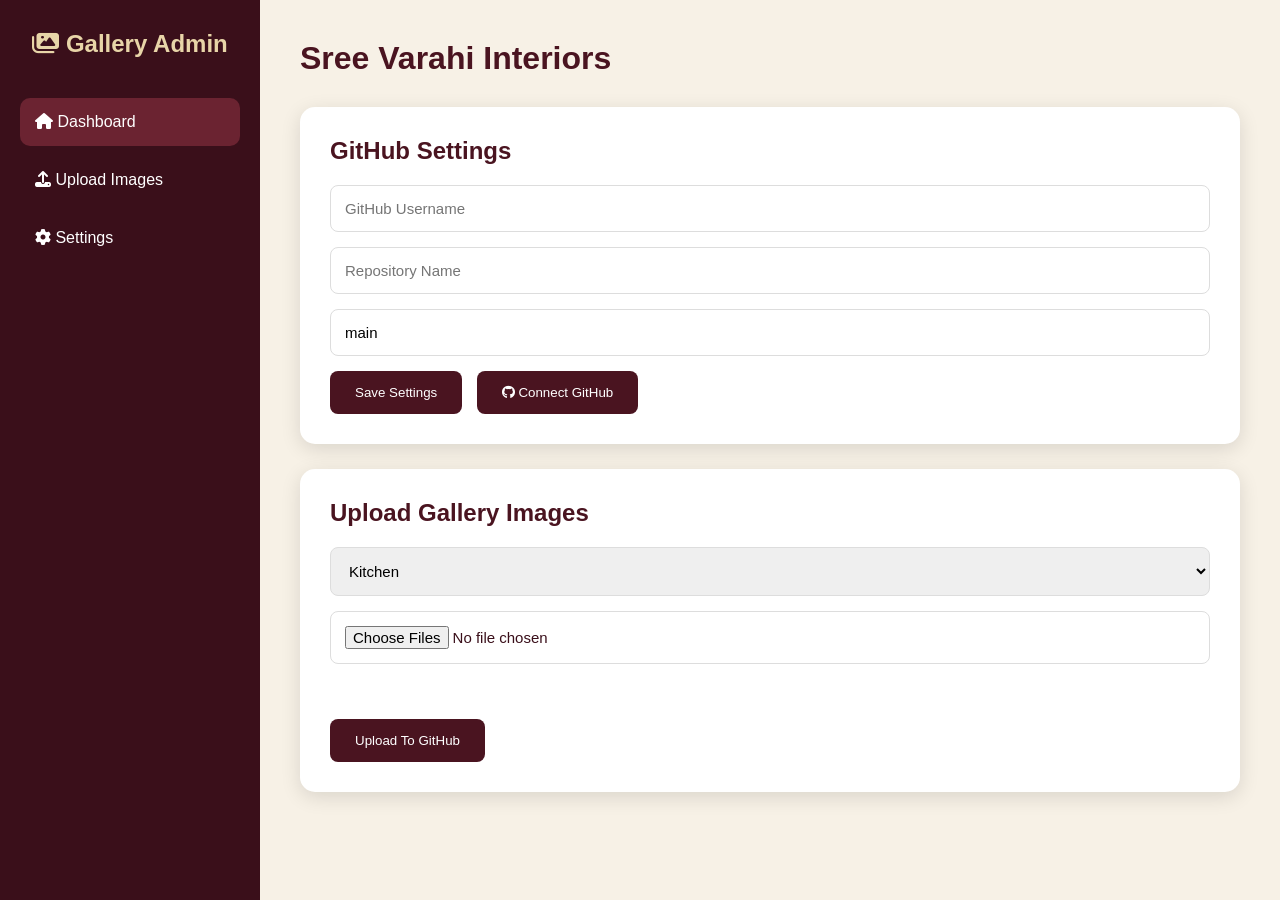
==== admin/index.html @ 1f7a3a63 "Add files via upload" ====
<!DOCTYPE html>
<html lang="en">

<head>

<meta charset="UTF-8">

<meta name="viewport" content="width=device-width, initial-scale=1.0">

<title>Sree Varahi Gallery Admin</title>

<link rel="stylesheet" href="style.css">

<link 
href="https://cdnjs.cloudflare.com/ajax/libs/font-awesome/6.6.0/css/all.min.css"
rel="stylesheet">

</head>


<body>


<div class="dashboard">


<!-- SIDEBAR -->

<aside class="sidebar">


<h2>
<i class="fa-solid fa-images"></i>
Gallery Admin
</h2>


<ul>

<li class="active">
<i class="fa-solid fa-house"></i>
Dashboard
</li>


<li>
<i class="fa-solid fa-upload"></i>
Upload Images
</li>


<li>
<i class="fa-solid fa-gear"></i>
Settings
</li>


</ul>


</aside>



<!-- MAIN CONTENT -->

<main class="content">


<h1>
Sree Varahi Interiors
</h1>



<!-- SETTINGS -->


<section class="card">


<h2>
GitHub Settings
</h2>


<input 
id="owner"
placeholder="GitHub Username">


<input 
id="repo"
placeholder="Repository Name">


<input 
id="branch"
value="main"
placeholder="Branch">


<button id="saveSettings">

Save Settings

</button>


<button id="githubLogin">

<i class="fab fa-github"></i>

Connect GitHub

</button>


</section>





<!-- UPLOAD -->


<section class="card">


<h2>
Upload Gallery Images
</h2>



<form id="uploadForm">



<select id="projectSelect">

<option value="kitchen">
Kitchen
</option>

<option value="bedroom">
Bedroom
</option>

<option value="hall">
Hall
</option>

<option value="aluminum">
Aluminum
</option>

<option value="artworks">
Artworks
</option>

<option value="elevations">
Elevations
</option>

<option value="false-ceiling">
False Ceiling
</option>

<option value="flooring">
Flooring
</option>

<option value="painting">
Painting
</option>

<option value="steelframe">
Steel Art
</option>


</select>



<input 
type="file"
id="images"
multiple
accept="image/*">



<div id="preview"></div>



<button type="submit">

Upload To GitHub

</button>



</form>


</section>



</main>


</div>





<script src="config.js"></script>

<script src="script.js"></script>


</body>

</html>
---- admin/style.css ----
/* =====================================
   ADMIN DASHBOARD STYLE
===================================== */


*{
    margin:0;
    padding:0;
    box-sizing:border-box;
    font-family:'Poppins',sans-serif;
}


body{

    background:#f7f1e6;

    color:#3a0f1a;

}



/* MAIN LAYOUT */

.dashboard{

    display:flex;

    min-height:100vh;

}



/* SIDEBAR */

.sidebar{

    width:260px;

    background:#3a0f1a;

    color:white;

    padding:30px 20px;

}



.sidebar h2{

    text-align:center;

    margin-bottom:40px;

    color:#e8d5a8;

}



.sidebar ul{

    list-style:none;

}



.sidebar li{

    padding:15px;

    margin-bottom:10px;

    border-radius:10px;

    cursor:pointer;

    transition:.3s;

}



.sidebar li:hover,
.sidebar .active{

    background:#6b2331;

}



/* CONTENT */

.content{

    flex:1;

    padding:40px;

}



.content h1{

    margin-bottom:30px;

    color:#4a1420;

}





/* CARD */

.card{

    background:white;

    padding:30px;

    margin-bottom:25px;

    border-radius:15px;

    box-shadow:0 5px 20px rgba(0,0,0,.12);

}



.card h2{

    margin-bottom:20px;

    color:#4a1420;

}




/* INPUTS */

input,
select{

    width:100%;

    padding:14px;

    margin-bottom:15px;

    border:1px solid #ddd;

    border-radius:8px;

    font-size:15px;

}




/* BUTTON */

button{

    background:#4a1420;

    color:white;

    border:none;

    padding:14px 25px;

    border-radius:8px;

    cursor:pointer;

    margin-right:10px;

    transition:.3s;

}



button:hover{

    background:#6b2331;

}





/* IMAGE PREVIEW */

#preview{

    display:flex;

    flex-wrap:wrap;

    gap:15px;

    margin:20px 0;

}



#preview img{

    width:120px;

    height:100px;

    object-fit:cover;

    border-radius:10px;

}





/* MOBILE */

@media(max-width:768px){


.dashboard{

    flex-direction:column;

}



.sidebar{

    width:100%;

}



.content{

    padding:20px;

}



}
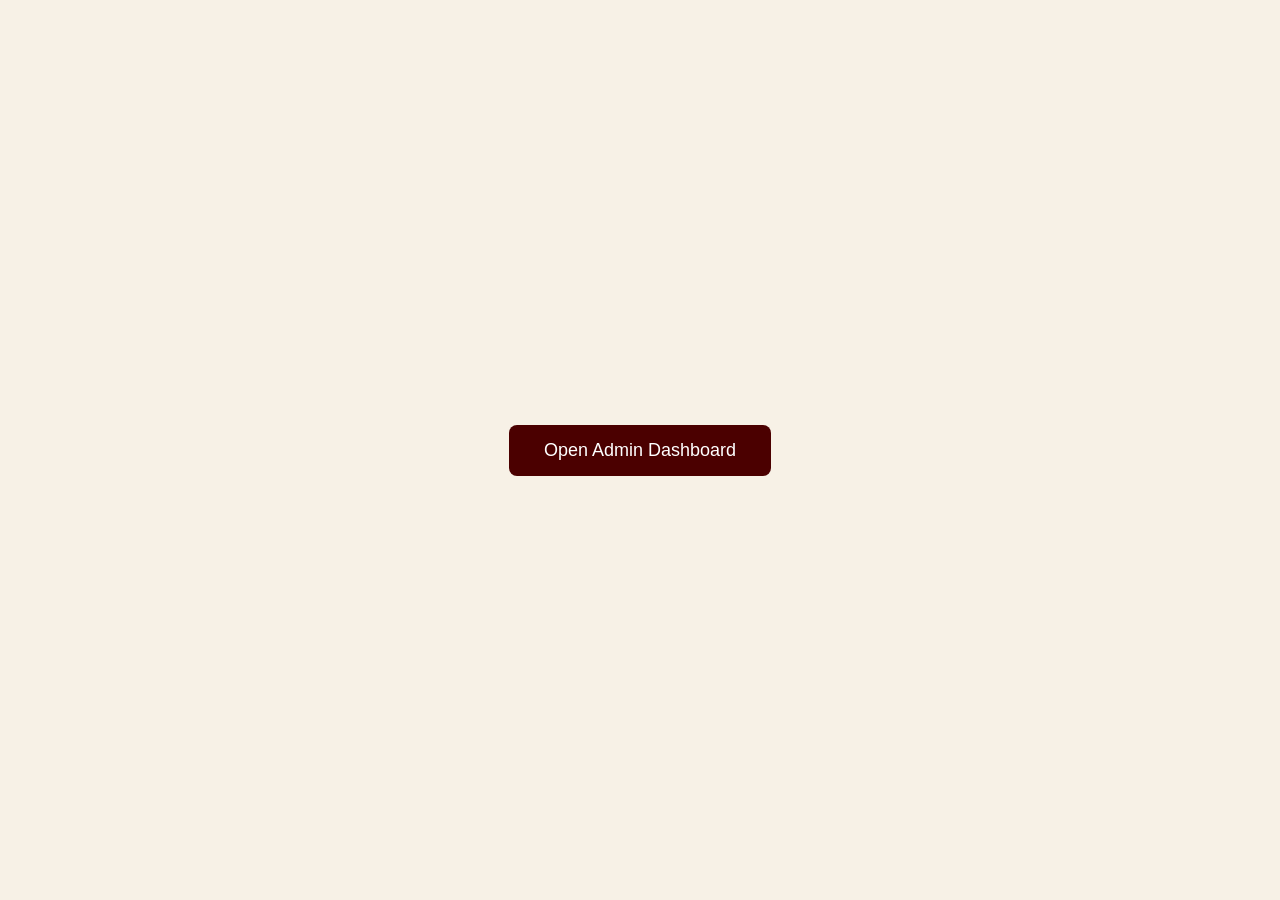
==== commit 560526ae: "Add files via upload" ====
--- a/admin/index.html
+++ b/admin/index.html
@@ -1,231 +1,49 @@
 <!DOCTYPE html>
 <html lang="en">
+<head>
+    <meta charset="UTF-8">
+    <meta name="viewport" content="width=device-width, initial-scale=1.0">
+    <title>Sree Varahi Interiors</title>
 
-<head>
+    <style>
+        body {
+            height: 100vh;
+            margin: 0;
+            display: flex;
+            justify-content: center;
+            align-items: center;
+            background: #f7f1e6;
+            font-family: Arial, sans-serif;
+        }
 
-<meta charset="UTF-8">
+        button {
+            padding: 15px 35px;
+            font-size: 18px;
+            border: none;
+            border-radius: 8px;
+            background: #4b0000;
+            color: white;
+            cursor: pointer;
+        }
 
-<meta name="viewport" content="width=device-width, initial-scale=1.0">
-
-<title>Sree Varahi Gallery Admin</title>
-
-<link rel="stylesheet" href="style.css">
-
-<link 
-href="https://cdnjs.cloudflare.com/ajax/libs/font-awesome/6.6.0/css/all.min.css"
-rel="stylesheet">
-
+        button:hover {
+            background: #7a1f1f;
+        }
+    </style>
 </head>
-
 
 <body>
 
-
-<div class="dashboard">
+    <button onclick="openAdmin()">
+        Open Admin Dashboard
+    </button>
 
 
-<!-- SIDEBAR -->
-
-<aside class="sidebar">
-
-
-<h2>
-<i class="fa-solid fa-images"></i>
-Gallery Admin
-</h2>
-
-
-<ul>
-
-<li class="active">
-<i class="fa-solid fa-house"></i>
-Dashboard
-</li>
-
-
-<li>
-<i class="fa-solid fa-upload"></i>
-Upload Images
-</li>
-
-
-<li>
-<i class="fa-solid fa-gear"></i>
-Settings
-</li>
-
-
-</ul>
-
-
-</aside>
-
-
-
-<!-- MAIN CONTENT -->
-
-<main class="content">
-
-
-<h1>
-Sree Varahi Interiors
-</h1>
-
-
-
-<!-- SETTINGS -->
-
-
-<section class="card">
-
-
-<h2>
-GitHub Settings
-</h2>
-
-
-<input 
-id="owner"
-placeholder="GitHub Username">
-
-
-<input 
-id="repo"
-placeholder="Repository Name">
-
-
-<input 
-id="branch"
-value="main"
-placeholder="Branch">
-
-
-<button id="saveSettings">
-
-Save Settings
-
-</button>
-
-
-<button id="githubLogin">
-
-<i class="fab fa-github"></i>
-
-Connect GitHub
-
-</button>
-
-
-</section>
-
-
-
-
-
-<!-- UPLOAD -->
-
-
-<section class="card">
-
-
-<h2>
-Upload Gallery Images
-</h2>
-
-
-
-<form id="uploadForm">
-
-
-
-<select id="projectSelect">
-
-<option value="kitchen">
-Kitchen
-</option>
-
-<option value="bedroom">
-Bedroom
-</option>
-
-<option value="hall">
-Hall
-</option>
-
-<option value="aluminum">
-Aluminum
-</option>
-
-<option value="artworks">
-Artworks
-</option>
-
-<option value="elevations">
-Elevations
-</option>
-
-<option value="false-ceiling">
-False Ceiling
-</option>
-
-<option value="flooring">
-Flooring
-</option>
-
-<option value="painting">
-Painting
-</option>
-
-<option value="steelframe">
-Steel Art
-</option>
-
-
-</select>
-
-
-
-<input 
-type="file"
-id="images"
-multiple
-accept="image/*">
-
-
-
-<div id="preview"></div>
-
-
-
-<button type="submit">
-
-Upload To GitHub
-
-</button>
-
-
-
-</form>
-
-
-</section>
-
-
-
-</main>
-
-
-</div>
-
-
-
-
-
-<script src="config.js"></script>
-
-<script src="script.js"></script>
-
+    <script>
+        function openAdmin() {
+            window.location.href = "admin/index.html";
+        }
+    </script>
 
 </body>
-
 </html>
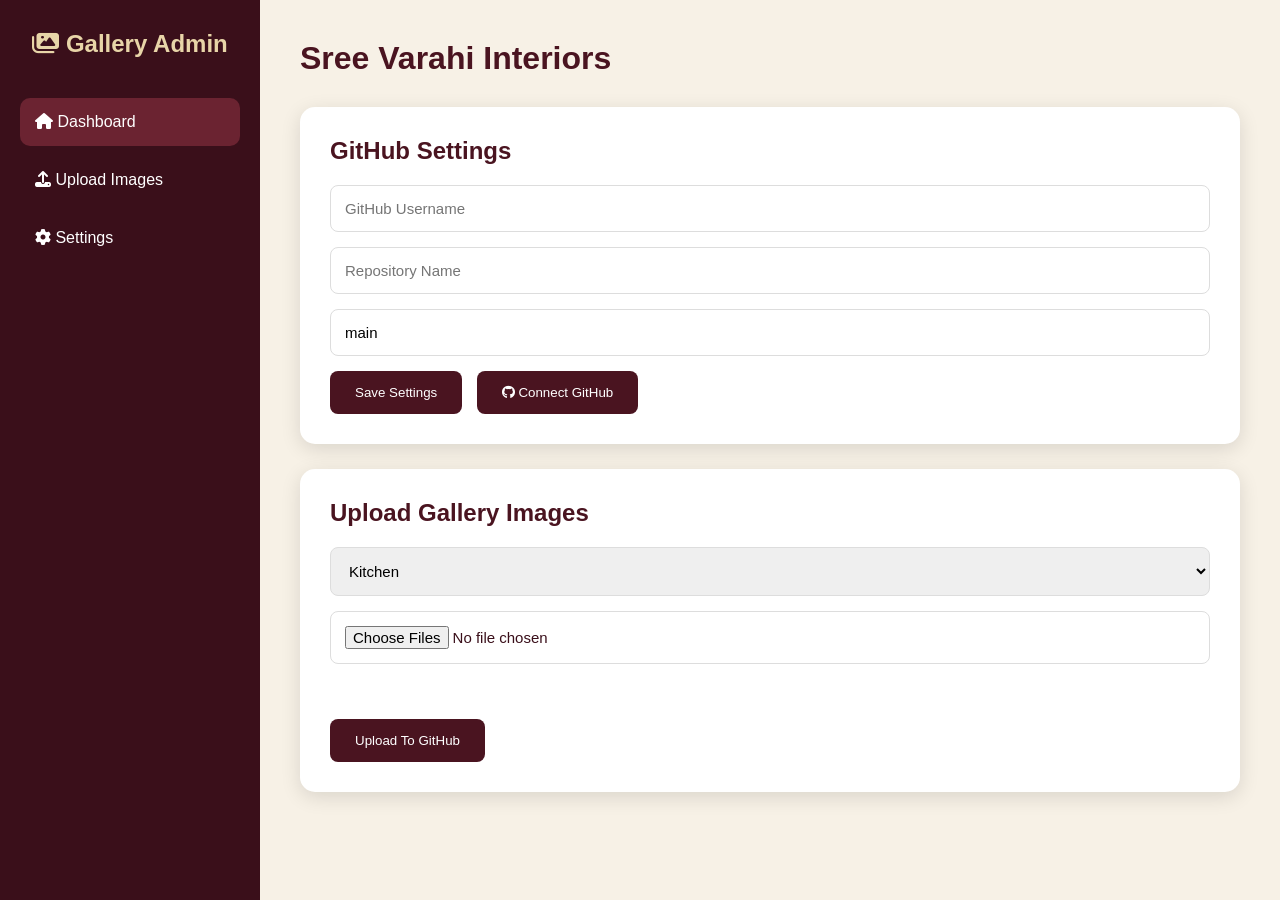
==== commit 33014835: "Revamp admin/index.html with new layout and features Updated the admin page layout and functionality" ====
--- a/admin/index.html
+++ b/admin/index.html
@@ -1,49 +1,231 @@
 <!DOCTYPE html>
 <html lang="en">
+
 <head>
-    <meta charset="UTF-8">
-    <meta name="viewport" content="width=device-width, initial-scale=1.0">
-    <title>Sree Varahi Interiors</title>
-
-    <style>
-        body {
-            height: 100vh;
-            margin: 0;
-            display: flex;
-            justify-content: center;
-            align-items: center;
-            background: #f7f1e6;
-            font-family: Arial, sans-serif;
-        }
-
-        button {
-            padding: 15px 35px;
-            font-size: 18px;
-            border: none;
-            border-radius: 8px;
-            background: #4b0000;
-            color: white;
-            cursor: pointer;
-        }
-
-        button:hover {
-            background: #7a1f1f;
-        }
-    </style>
+
+<meta charset="UTF-8">
+
+<meta name="viewport" content="width=device-width, initial-scale=1.0">
+
+<title>Sree Varahi Gallery Admin</title>
+
+<link rel="stylesheet" href="style.css">
+
+<link 
+href="https://cdnjs.cloudflare.com/ajax/libs/font-awesome/6.6.0/css/all.min.css"
+rel="stylesheet">
+
 </head>
 
+
 <body>
 
-    <button onclick="openAdmin()">
-        Open Admin Dashboard
-    </button>
-
-
-    <script>
-        function openAdmin() {
-            window.location.href = "admin/index.html";
-        }
-    </script>
+
+<div class="dashboard">
+
+
+<!-- SIDEBAR -->
+
+<aside class="sidebar">
+
+
+<h2>
+<i class="fa-solid fa-images"></i>
+Gallery Admin
+</h2>
+
+
+<ul>
+
+<li class="active">
+<i class="fa-solid fa-house"></i>
+Dashboard
+</li>
+
+
+<li>
+<i class="fa-solid fa-upload"></i>
+Upload Images
+</li>
+
+
+<li>
+<i class="fa-solid fa-gear"></i>
+Settings
+</li>
+
+
+</ul>
+
+
+</aside>
+
+
+
+<!-- MAIN CONTENT -->
+
+<main class="content">
+
+
+<h1>
+Sree Varahi Interiors
+</h1>
+
+
+
+<!-- SETTINGS -->
+
+
+<section class="card">
+
+
+<h2>
+GitHub Settings
+</h2>
+
+
+<input 
+id="owner"
+placeholder="GitHub Username">
+
+
+<input 
+id="repo"
+placeholder="Repository Name">
+
+
+<input 
+id="branch"
+value="main"
+placeholder="Branch">
+
+
+<button id="saveSettings">
+
+Save Settings
+
+</button>
+
+
+<button id="githubLogin">
+
+<i class="fab fa-github"></i>
+
+Connect GitHub
+
+</button>
+
+
+</section>
+
+
+
+
+
+<!-- UPLOAD -->
+
+
+<section class="card">
+
+
+<h2>
+Upload Gallery Images
+</h2>
+
+
+
+<form id="uploadForm">
+
+
+
+<select id="projectSelect">
+
+<option value="kitchen">
+Kitchen
+</option>
+
+<option value="bedroom">
+Bedroom
+</option>
+
+<option value="hall">
+Hall
+</option>
+
+<option value="aluminum">
+Aluminum
+</option>
+
+<option value="artworks">
+Artworks
+</option>
+
+<option value="elevations">
+Elevations
+</option>
+
+<option value="false-ceiling">
+False Ceiling
+</option>
+
+<option value="flooring">
+Flooring
+</option>
+
+<option value="painting">
+Painting
+</option>
+
+<option value="steelframe">
+Steel Art
+</option>
+
+
+</select>
+
+
+
+<input 
+type="file"
+id="images"
+multiple
+accept="image/*">
+
+
+
+<div id="preview"></div>
+
+
+
+<button type="submit">
+
+Upload To GitHub
+
+</button>
+
+
+
+</form>
+
+
+</section>
+
+
+
+</main>
+
+
+</div>
+
+
+
+
+
+<script src="admin/config.js"></script>
+
+<script src="admin/script.js"></script>
+
 
 </body>
-</html>+
+</html>
--- a/admin/style.css
+++ b/admin/style.css
@@ -0,0 +1,267 @@
+/* =====================================
+   ADMIN DASHBOARD STYLE
+===================================== */
+
+
+*{
+    margin:0;
+    padding:0;
+    box-sizing:border-box;
+    font-family:'Poppins',sans-serif;
+}
+
+
+body{
+
+    background:#f7f1e6;
+
+    color:#3a0f1a;
+
+}
+
+
+
+/* MAIN LAYOUT */
+
+.dashboard{
+
+    display:flex;
+
+    min-height:100vh;
+
+}
+
+
+
+/* SIDEBAR */
+
+.sidebar{
+
+    width:260px;
+
+    background:#3a0f1a;
+
+    color:white;
+
+    padding:30px 20px;
+
+}
+
+
+
+.sidebar h2{
+
+    text-align:center;
+
+    margin-bottom:40px;
+
+    color:#e8d5a8;
+
+}
+
+
+
+.sidebar ul{
+
+    list-style:none;
+
+}
+
+
+
+.sidebar li{
+
+    padding:15px;
+
+    margin-bottom:10px;
+
+    border-radius:10px;
+
+    cursor:pointer;
+
+    transition:.3s;
+
+}
+
+
+
+.sidebar li:hover,
+.sidebar .active{
+
+    background:#6b2331;
+
+}
+
+
+
+/* CONTENT */
+
+.content{
+
+    flex:1;
+
+    padding:40px;
+
+}
+
+
+
+.content h1{
+
+    margin-bottom:30px;
+
+    color:#4a1420;
+
+}
+
+
+
+
+
+/* CARD */
+
+.card{
+
+    background:white;
+
+    padding:30px;
+
+    margin-bottom:25px;
+
+    border-radius:15px;
+
+    box-shadow:0 5px 20px rgba(0,0,0,.12);
+
+}
+
+
+
+.card h2{
+
+    margin-bottom:20px;
+
+    color:#4a1420;
+
+}
+
+
+
+
+/* INPUTS */
+
+input,
+select{
+
+    width:100%;
+
+    padding:14px;
+
+    margin-bottom:15px;
+
+    border:1px solid #ddd;
+
+    border-radius:8px;
+
+    font-size:15px;
+
+}
+
+
+
+
+/* BUTTON */
+
+button{
+
+    background:#4a1420;
+
+    color:white;
+
+    border:none;
+
+    padding:14px 25px;
+
+    border-radius:8px;
+
+    cursor:pointer;
+
+    margin-right:10px;
+
+    transition:.3s;
+
+}
+
+
+
+button:hover{
+
+    background:#6b2331;
+
+}
+
+
+
+
+
+/* IMAGE PREVIEW */
+
+#preview{
+
+    display:flex;
+
+    flex-wrap:wrap;
+
+    gap:15px;
+
+    margin:20px 0;
+
+}
+
+
+
+#preview img{
+
+    width:120px;
+
+    height:100px;
+
+    object-fit:cover;
+
+    border-radius:10px;
+
+}
+
+
+
+
+
+/* MOBILE */
+
+@media(max-width:768px){
+
+
+.dashboard{
+
+    flex-direction:column;
+
+}
+
+
+
+.sidebar{
+
+    width:100%;
+
+}
+
+
+
+.content{
+
+    padding:20px;
+
+}
+
+
+
+}
